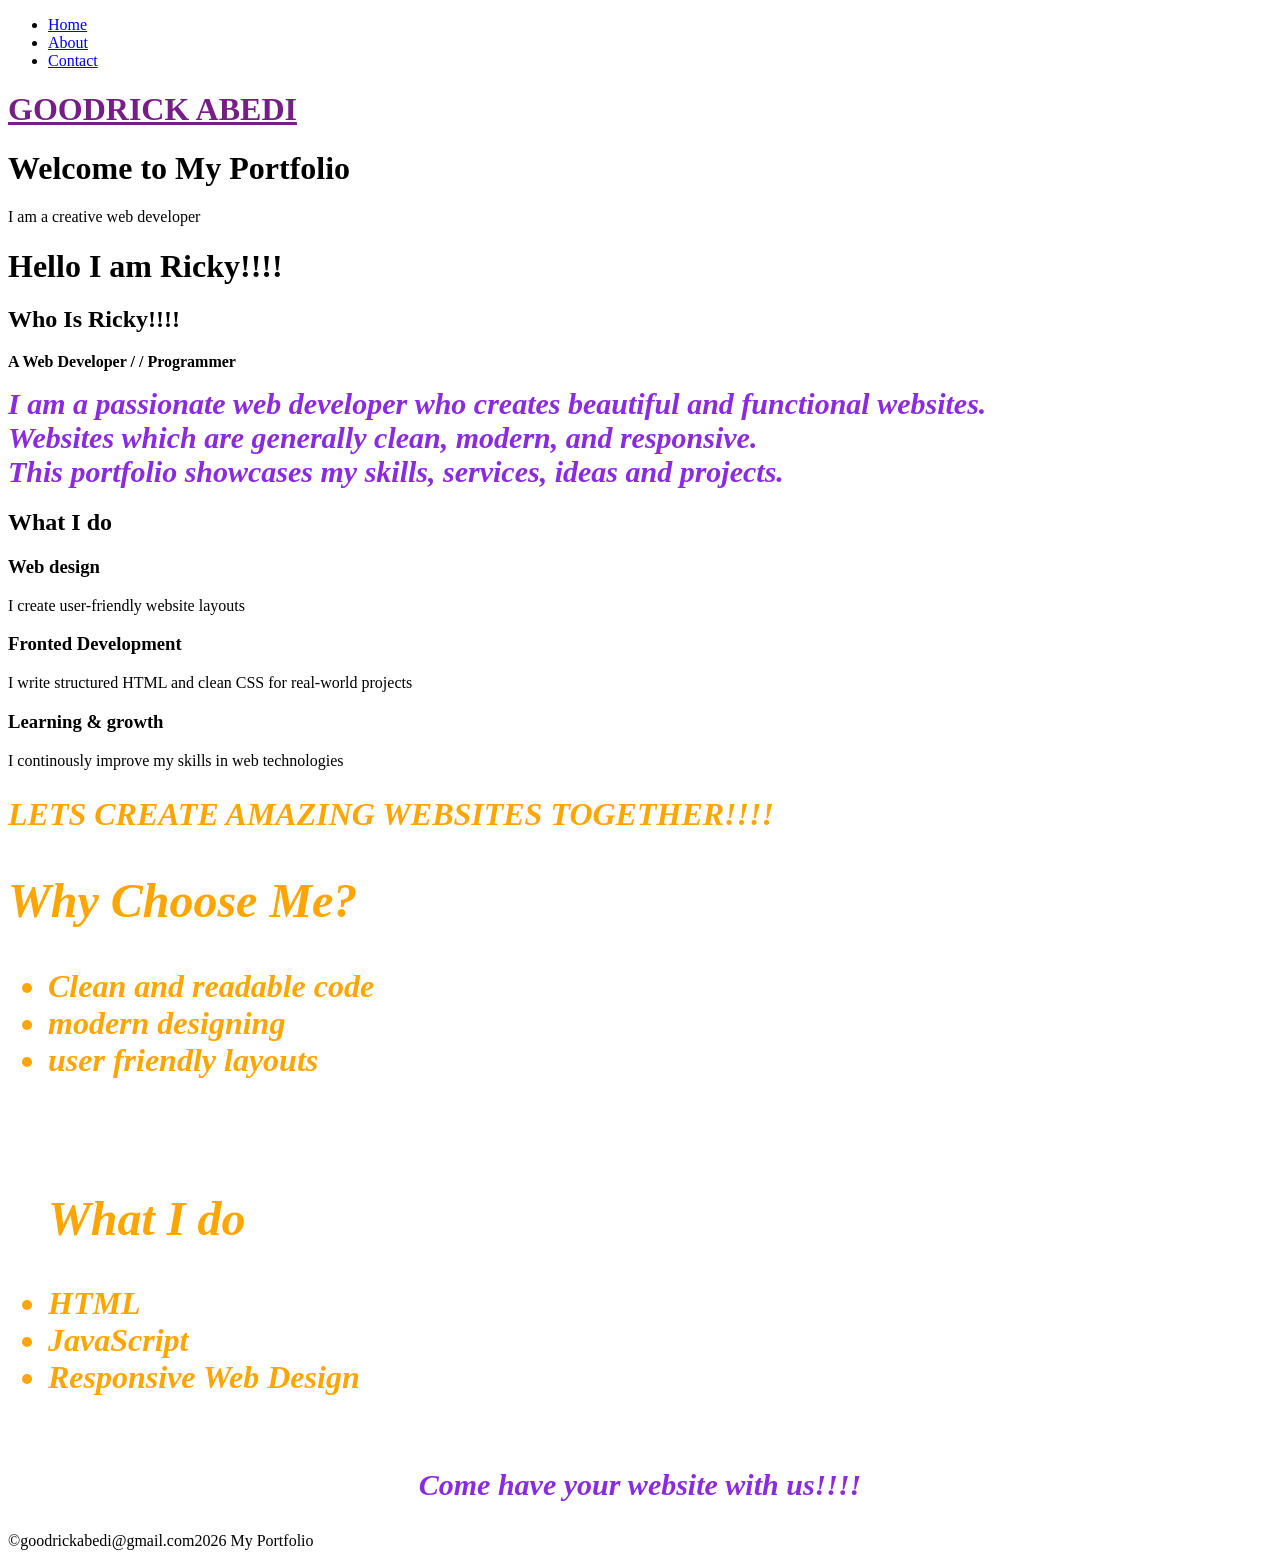
==== index.html @ 03d06203 "first commit" ====
<!DOCTYPE html>
<html lang="en">

<head>
    <meta charset="UTF-8">
    <title style="text-align: center; color: blueviolet; font-size: 30px;font-style: italic; font-weight: bolder; font-family: monotype corsiva;">
        My Portfolio | Home</title>
    <link rel="stylesheet" href="style.css">
</head>

<body>

    <nav>
        <ul>
            <li><a href="index.html">Home</a></li>
            <li><a href="about.html">About</a></li>
            <li><a href="contact.html">Contact</a></li>
        </ul>
    </nav>

    <header>
        <h1 style="color: rgb(118, 29, 136); text-decoration: underline;">GOODRICK ABEDI</h1>
        <h1>Welcome to My Portfolio</h1>
        <p>I am a creative web developer</p>
        <div class="card">
            <h1>Hello I am Ricky!!!!</h1>
            <h2>Who Is Ricky!!!!</h2>
            <p><b>A Web Developer / / Programmer</b></p>
            <p2 style="text-align: center; color: blueviolet; font-size: 30px;font-style: italic; font-weight: bolder; font-family: monotype corsiva;">
        I am a passionate web developer who creates beautiful and functional websites.<br>Websites which are
                generally clean, modern, and responsive.<br>This portfolio showcases my skills, services, ideas and
                projects.</p2>
        </div>
        <h2>What I do</h2>
        <div class="grid">
            <div class="card">
                <h3>Web design</h3>
                <p>I create user-friendly website layouts</p>
            </div>

            <div class="card">
                <h3>Fronted Development</h3>
                <p>I write structured HTML and clean CSS for real-world projects</p>
            </div>
            <div class="card">
                <h3>Learning & growth</h3>
                <p>I continously improve my skills in web technologies</p>
            </div>
        </div>

    </header>

    <section class="hero">
       <h1 style="font-size: xx-large; color: orange; font-family: algerian; font-style: italic; font-weight: bolder;"> LETS CREATE AMAZING WEBSITES TOGETHER!!!!
        <div class="grid">
            <div class="card">
                <h2>Why Choose Me?</h2>
                <ul>
                    <li>Clean and readable code</li>
                    <li> modern designing</li>
                    <li>user friendly layouts</li>
                </ul>
            </div>
            <div class="grid">
                <div class="card">
                    <ul style="padding: 40px;">
                        <h2>What I do</h2>
                                <li>HTML</li>
                        <li>JavaScript</li>
                        <li>Responsive Web Design</li>
                    </ul>
                </div>
            </div>

    </section>

    <p
        style="text-align: center; color: blueviolet; font-size: 30px;font-style: italic; font-weight: bolder; font-family: monotype corsiva;">
        Come have your website with us!!!!</p>

    <footer>
        <p>©goodrickabedi@gmail.com2026 My Portfolio</p>
    </footer>

</body>

</html>
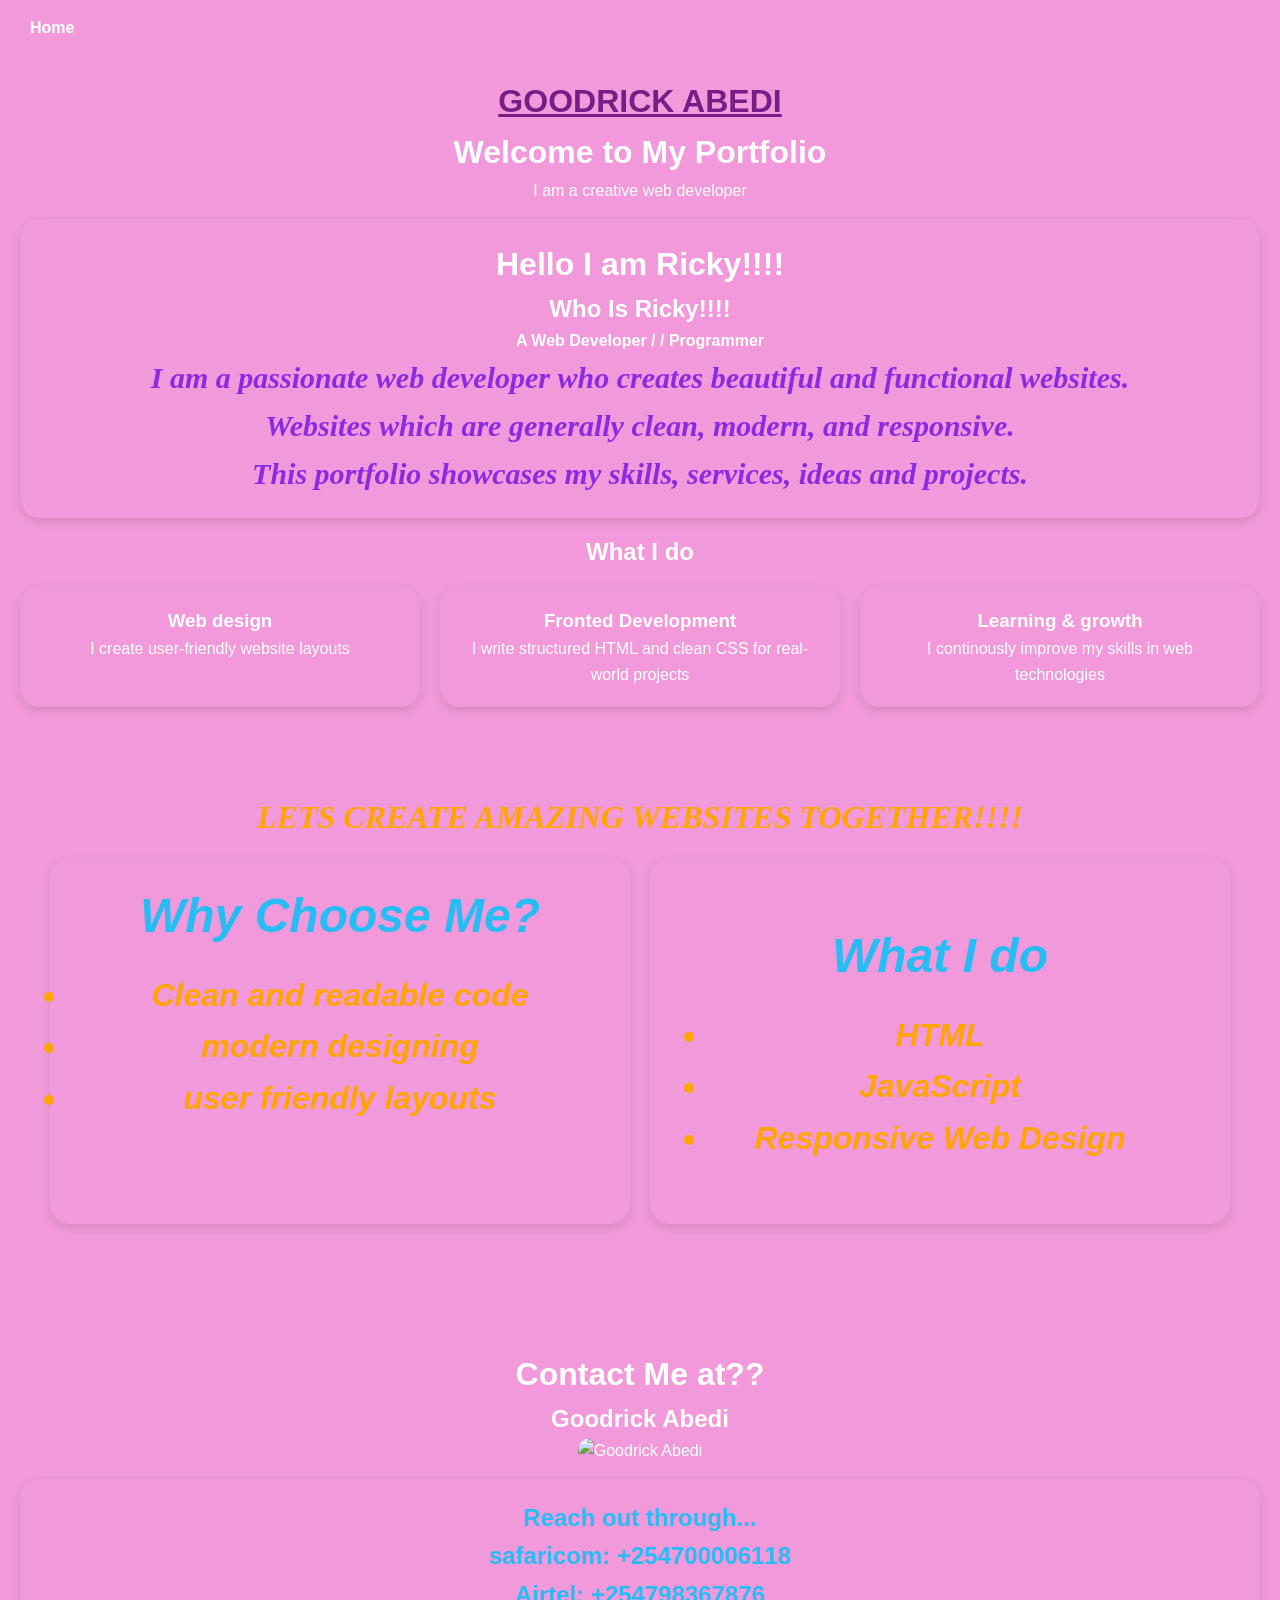
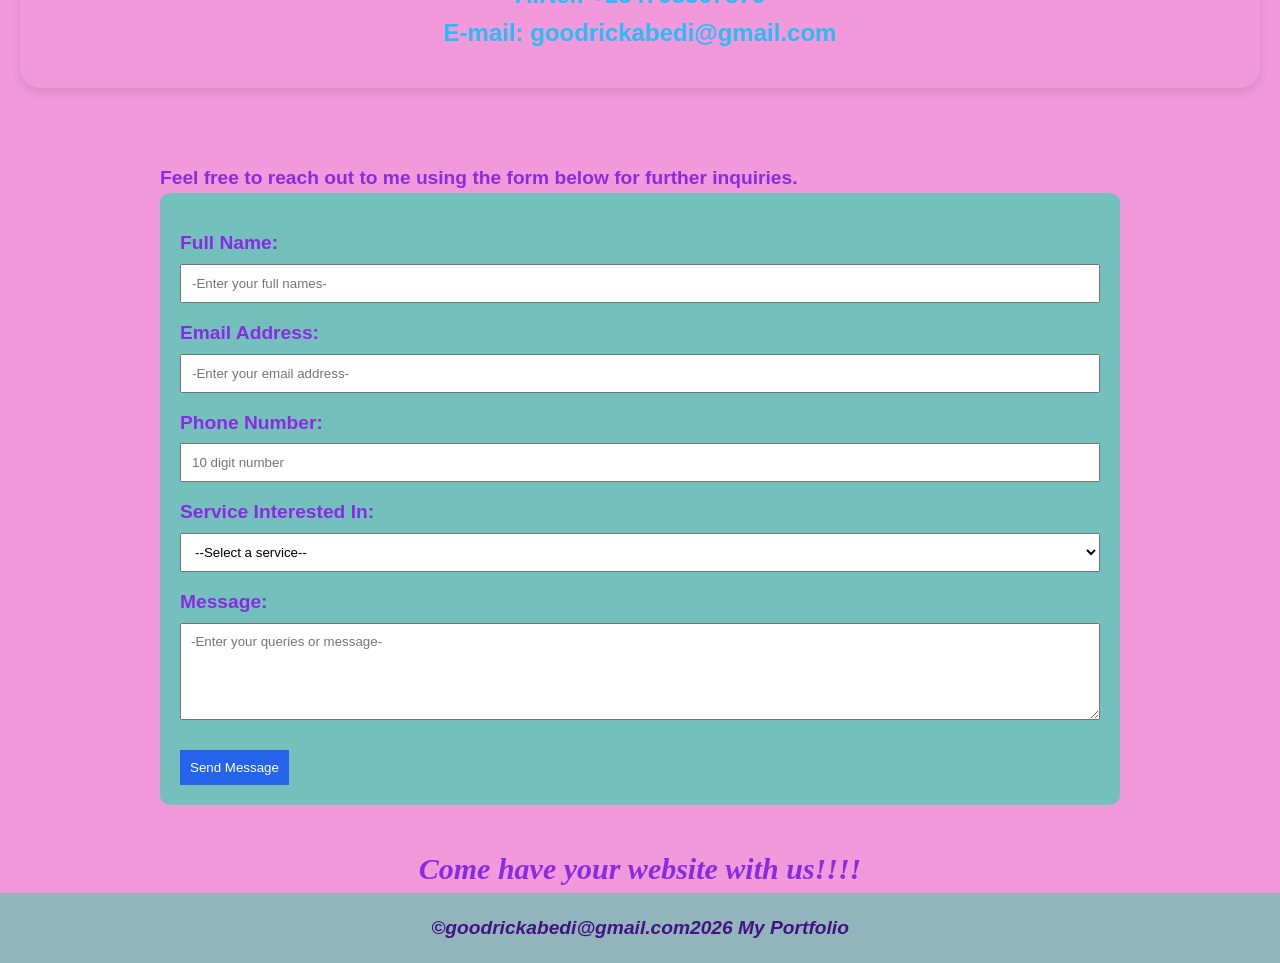
==== commit 897ff818: "changes 3" ====
--- a/index.html
+++ b/index.html
@@ -5,7 +5,7 @@
     <meta charset="UTF-8">
     <title style="text-align: center; color: blueviolet; font-size: 30px;font-style: italic; font-weight: bolder; font-family: monotype corsiva;">
         My Portfolio | Home</title>
-    <link rel="stylesheet" href="style.css">
+    <link rel="stylesheet" href="styles.css">
 </head>
 
 <body>
@@ -13,9 +13,7 @@
     <nav>
         <ul>
             <li><a href="index.html">Home</a></li>
-            <li><a href="about.html">About</a></li>
-            <li><a href="contact.html">Contact</a></li>
-        </ul>
+            </ul>
     </nav>
 
     <header>
@@ -74,6 +72,52 @@
 
     </section>
 
+     <header>
+        <h1>Contact Me at??</h1>
+        <h2>Goodrick Abedi</h2>
+        <h2></h2>
+        <img style="width: 250px; height: 250px; border-radius: 180px; align-items: left;" src="images/img5.jpg"
+            alt="Goodrick Abedi">
+        <section class="card">
+            <h2>Reach out through...<br> safaricom: +254700006118<br>Airtel: +254798367876<br>E-mail:
+                goodrickabedi@gmail.com</h2>
+        </section>
+
+    </header>
+
+    <main>
+        <p style="font-weight: bolder; color: blueviolet; font-size: larger;">Feel free to reach out to me using the
+            form below for further inquiries.</p>
+        <form
+            style="font-weight: bolder; color: blueviolet; font-size: larger; background-image: url(images/formlogo.webp); background-size: cover; padding: 20px; border-radius: 10px;">
+            <label for="Name"><b>Full Name:</b></label>
+            <input type="text" id="Name" name="name" placeholder="-Enter your full names-" required>
+
+            <label for="email"><b>Email Address:</b></label>
+            <input type="email" id="email" name="email" placeholder="-Enter your email address-" required>
+
+            <label for="phone"><b>Phone Number:</b></label>
+            <input type="tel" id="phone" name="phone" placeholder="10 digit number" pattern="[0-9]{10}">
+
+            <label for="services Interested in"><b>Service Interested In:</b></label>
+            <select id="services" name="services" required>
+                <option value="" disabled selected>--Select a service--</option>
+                <option>Web Design</option>
+                <option>Graphic Design</option>
+                <option>App development</option>
+                <option>system Design</option>
+            </select>
+
+            <label for="Message"><b>Message:</b></label>
+            <textarea id="Message" name="message" rows="5" placeholder="-Enter your queries or message-"
+                required></textarea>
+
+            <button type="submit">Send Message</button>
+        </form>
+    </main>
+
+   
+
     <p
         style="text-align: center; color: blueviolet; font-size: 30px;font-style: italic; font-weight: bolder; font-family: monotype corsiva;">
         Come have your website with us!!!!</p>
--- a/styles.css
+++ b/styles.css
@@ -0,0 +1,183 @@
+/* GENERAL STYLES */
+* {
+    margin: 0;
+    padding: 0;
+    box-sizing: border-box;
+    font-family: Arial, Helvetica, sans-serif;
+
+}
+
+body {
+    font-family: Arial, Helvetica, sans-serif;
+    line-height: 1.6;
+    background-color: rgb(241, 153, 218);
+    color: white;
+    background-image: url(images/backgroundimg.jpg);
+
+}
+
+/* NAVIGATION */
+nav {
+    background-image: url(images/formlogo.webp);
+    padding: 15px;
+    border-radius: 65px;
+    border: 20px;
+    display: flex;
+    align-items: center;
+    justify-content: space-between;
+}
+
+nav ul {
+    display: flex;
+    align-items: center;
+    justify-content: space-evenly;
+    list-style: none;
+    justify-content: right;
+}
+
+.paragraph {
+    font-size: larger;
+    font-family: 'Times New Roman', Times, serif;
+    text-align: center;
+
+}
+
+.skill {
+    margin-bottom: 20px;
+    margin-top: 20px;
+    padding: 10px;
+    background-color: none;
+    border-radius: 8px;
+}
+
+.skill h3 {
+    margin-bottom: 10px;
+}
+
+.skill ul {
+    list-style: square;
+    margin-left: 20px;
+    margin-bottom: 20px;
+    padding: 10px;
+    align-items: center;
+}
+
+.hero {
+    background: none;
+    color: antiquewhite;
+    padding: 50px;
+    text-align: center;
+}
+
+.content {
+    background: whitesmoke;
+    margin: 25px;
+    padding: 25px;
+    border-radius: 6px;
+    text-align: center;
+    background-color: #facc15;
+}
+
+nav ul li {
+    margin: 0 15px;
+}
+
+nav ul li a {
+    color: white;
+    text-decoration: none;
+    font-weight: bold;
+}
+
+nav ul li a:hover {
+    color: #facc15;
+}
+
+/* HEADER SECTION */
+header {
+    text-align: center;
+    padding: 20px 20px;
+    background: none;
+    color: white;
+    border-radius: 10px;
+    background-image: url(images/backgroundimg.jpg);
+
+}
+
+
+/* MAIN CONTENT */
+main {
+    padding: 40px 20px;
+    max-width: 1000px;
+    margin: auto;
+}
+
+section {
+    margin-bottom: 40px;
+}
+
+section h2 {
+    color: #26bdf4;
+    margin-bottom: 15px;
+}
+
+/* CARDS */
+.card {
+    background: none;
+    padding: 20px;
+    margin: 15px 0;
+    border-radius: 20px;
+    box-shadow: 0 4px 10px rgba(0, 0, 0, 0.1);
+}
+
+/* BLOG & SERVICES GRID */
+.grid {
+    display: grid;
+    grid-template-columns: repeat(auto-fit, minmax(250px, 1fr));
+    gap: 20px;
+    flex-wrap: wrap;
+}
+
+/* FORM */
+form {
+    background: rgb(115, 192, 188);
+    padding: 25px;
+    border-radius: 10px;
+}
+
+form label {
+    display: block;
+    margin-top: 15px;
+}
+
+form input,
+form textarea,
+form select {
+    width: 100%;
+    padding: 10px;
+    margin-top: 5px;
+}
+
+form button {
+    margin-top: 20px;
+    background: #2563eb;
+    color: white;
+    padding: 10px;
+    border: none;
+    cursor: pointer;
+}
+
+form button:hover {
+    background: #1e40af;
+}
+
+/* FOOTER */
+footer {
+    text-align: center;
+    padding: 20px;
+    background: #91b5bb;
+    color: rgb(67, 19, 131);
+    font-family: 'Times New Roman', Times, serif;
+    font-weight: bold;
+    font-style: italic;
+    font-size: larger;
+}
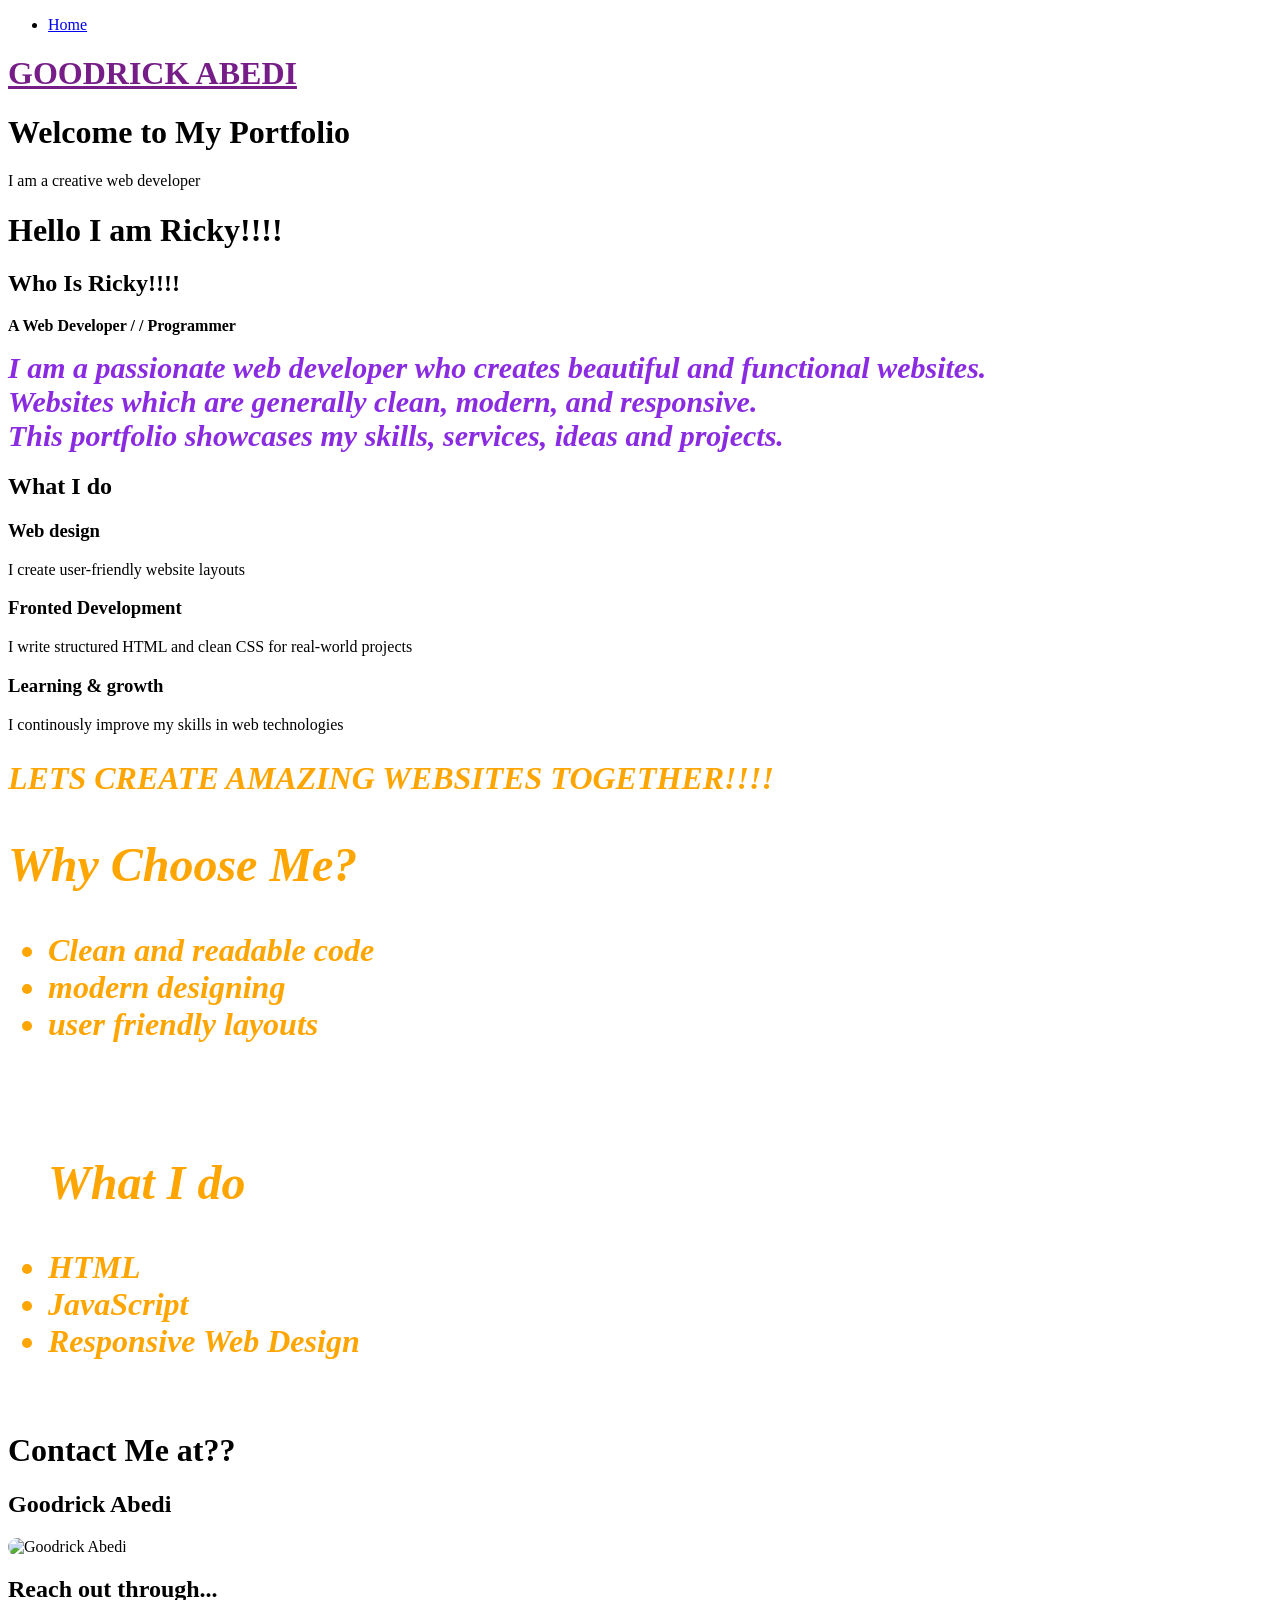
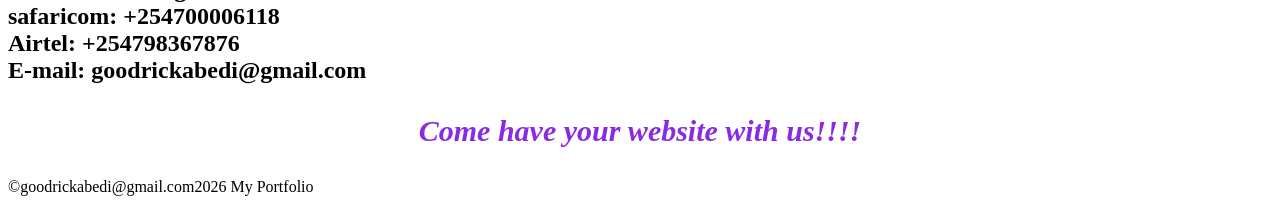
==== commit c696946d: "" ====
--- a/index.html
+++ b/index.html
@@ -85,39 +85,6 @@
 
     </header>
 
-    <main>
-        <p style="font-weight: bolder; color: blueviolet; font-size: larger;">Feel free to reach out to me using the
-            form below for further inquiries.</p>
-        <form
-            style="font-weight: bolder; color: blueviolet; font-size: larger; background-image: url(images/formlogo.webp); background-size: cover; padding: 20px; border-radius: 10px;">
-            <label for="Name"><b>Full Name:</b></label>
-            <input type="text" id="Name" name="name" placeholder="-Enter your full names-" required>
-
-            <label for="email"><b>Email Address:</b></label>
-            <input type="email" id="email" name="email" placeholder="-Enter your email address-" required>
-
-            <label for="phone"><b>Phone Number:</b></label>
-            <input type="tel" id="phone" name="phone" placeholder="10 digit number" pattern="[0-9]{10}">
-
-            <label for="services Interested in"><b>Service Interested In:</b></label>
-            <select id="services" name="services" required>
-                <option value="" disabled selected>--Select a service--</option>
-                <option>Web Design</option>
-                <option>Graphic Design</option>
-                <option>App development</option>
-                <option>system Design</option>
-            </select>
-
-            <label for="Message"><b>Message:</b></label>
-            <textarea id="Message" name="message" rows="5" placeholder="-Enter your queries or message-"
-                required></textarea>
-
-            <button type="submit">Send Message</button>
-        </form>
-    </main>
-
-   
-
     <p
         style="text-align: center; color: blueviolet; font-size: 30px;font-style: italic; font-weight: bolder; font-family: monotype corsiva;">
         Come have your website with us!!!!</p>
